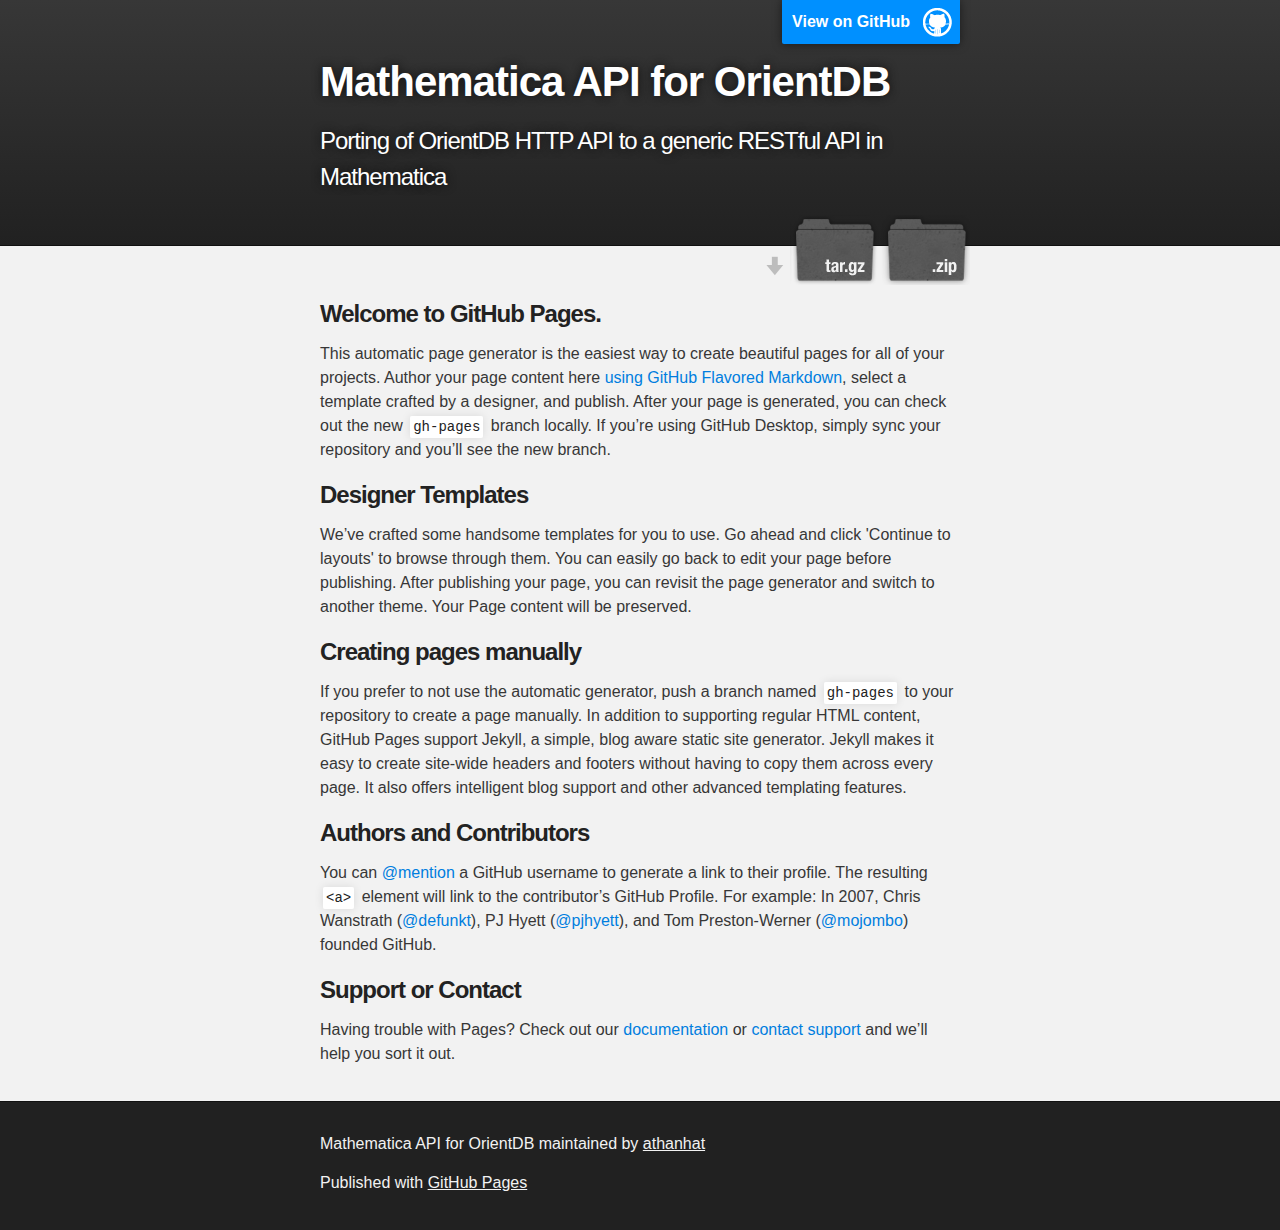
==== index.html @ a69585dc "Create gh-pages branch via GitHub" ====
<!DOCTYPE html>
<html>

  <head>
    <meta charset='utf-8'>
    <meta http-equiv="X-UA-Compatible" content="chrome=1">
    <meta name="description" content="Mathematica API for OrientDB : Porting of OrientDB HTTP API to a generic RESTful API in Mathematica">

    <link rel="stylesheet" type="text/css" media="screen" href="stylesheets/stylesheet.css">

    <title>Mathematica API for OrientDB</title>
  </head>

  <body>

    <!-- HEADER -->
    <div id="header_wrap" class="outer">
        <header class="inner">
          <a id="forkme_banner" href="https://github.com/athanhat/orientdb">View on GitHub</a>

          <h1 id="project_title">Mathematica API for OrientDB</h1>
          <h2 id="project_tagline">Porting of OrientDB HTTP API to a generic RESTful API in Mathematica</h2>

            <section id="downloads">
              <a class="zip_download_link" href="https://github.com/athanhat/orientdb/zipball/master">Download this project as a .zip file</a>
              <a class="tar_download_link" href="https://github.com/athanhat/orientdb/tarball/master">Download this project as a tar.gz file</a>
            </section>
        </header>
    </div>

    <!-- MAIN CONTENT -->
    <div id="main_content_wrap" class="outer">
      <section id="main_content" class="inner">
        <h3>
<a id="welcome-to-github-pages" class="anchor" href="#welcome-to-github-pages" aria-hidden="true"><span class="octicon octicon-link"></span></a>Welcome to GitHub Pages.</h3>

<p>This automatic page generator is the easiest way to create beautiful pages for all of your projects. Author your page content here <a href="https://guides.github.com/features/mastering-markdown/">using GitHub Flavored Markdown</a>, select a template crafted by a designer, and publish. After your page is generated, you can check out the new <code>gh-pages</code> branch locally. If you’re using GitHub Desktop, simply sync your repository and you’ll see the new branch.</p>

<h3>
<a id="designer-templates" class="anchor" href="#designer-templates" aria-hidden="true"><span class="octicon octicon-link"></span></a>Designer Templates</h3>

<p>We’ve crafted some handsome templates for you to use. Go ahead and click 'Continue to layouts' to browse through them. You can easily go back to edit your page before publishing. After publishing your page, you can revisit the page generator and switch to another theme. Your Page content will be preserved.</p>

<h3>
<a id="creating-pages-manually" class="anchor" href="#creating-pages-manually" aria-hidden="true"><span class="octicon octicon-link"></span></a>Creating pages manually</h3>

<p>If you prefer to not use the automatic generator, push a branch named <code>gh-pages</code> to your repository to create a page manually. In addition to supporting regular HTML content, GitHub Pages support Jekyll, a simple, blog aware static site generator. Jekyll makes it easy to create site-wide headers and footers without having to copy them across every page. It also offers intelligent blog support and other advanced templating features.</p>

<h3>
<a id="authors-and-contributors" class="anchor" href="#authors-and-contributors" aria-hidden="true"><span class="octicon octicon-link"></span></a>Authors and Contributors</h3>

<p>You can <a href="https://github.com/blog/821" class="user-mention">@mention</a> a GitHub username to generate a link to their profile. The resulting <code>&lt;a&gt;</code> element will link to the contributor’s GitHub Profile. For example: In 2007, Chris Wanstrath (<a href="https://github.com/defunkt" class="user-mention">@defunkt</a>), PJ Hyett (<a href="https://github.com/pjhyett" class="user-mention">@pjhyett</a>), and Tom Preston-Werner (<a href="https://github.com/mojombo" class="user-mention">@mojombo</a>) founded GitHub.</p>

<h3>
<a id="support-or-contact" class="anchor" href="#support-or-contact" aria-hidden="true"><span class="octicon octicon-link"></span></a>Support or Contact</h3>

<p>Having trouble with Pages? Check out our <a href="https://help.github.com/pages">documentation</a> or <a href="https://github.com/contact">contact support</a> and we’ll help you sort it out.</p>
      </section>
    </div>

    <!-- FOOTER  -->
    <div id="footer_wrap" class="outer">
      <footer class="inner">
        <p class="copyright">Mathematica API for OrientDB maintained by <a href="https://github.com/athanhat">athanhat</a></p>
        <p>Published with <a href="https://pages.github.com">GitHub Pages</a></p>
      </footer>
    </div>

    

  </body>
</html>
---- stylesheets/stylesheet.css ----
/*******************************************************************************
Slate Theme for GitHub Pages
by Jason Costello, @jsncostello
*******************************************************************************/

@import url(github-light.css);

/*******************************************************************************
MeyerWeb Reset
*******************************************************************************/

html, body, div, span, applet, object, iframe,
h1, h2, h3, h4, h5, h6, p, blockquote, pre,
a, abbr, acronym, address, big, cite, code,
del, dfn, em, img, ins, kbd, q, s, samp,
small, strike, strong, sub, sup, tt, var,
b, u, i, center,
dl, dt, dd, ol, ul, li,
fieldset, form, label, legend,
table, caption, tbody, tfoot, thead, tr, th, td,
article, aside, canvas, details, embed,
figure, figcaption, footer, header, hgroup,
menu, nav, output, ruby, section, summary,
time, mark, audio, video {
  margin: 0;
  padding: 0;
  border: 0;
  font: inherit;
  vertical-align: baseline;
}

/* HTML5 display-role reset for older browsers */
article, aside, details, figcaption, figure,
footer, header, hgroup, menu, nav, section {
  display: block;
}

ol, ul {
  list-style: none;
}

table {
  border-collapse: collapse;
  border-spacing: 0;
}

/*******************************************************************************
Theme Styles
*******************************************************************************/

body {
  box-sizing: border-box;
  color:#373737;
  background: #212121;
  font-size: 16px;
  font-family: 'Myriad Pro', Calibri, Helvetica, Arial, sans-serif;
  line-height: 1.5;
  -webkit-font-smoothing: antialiased;
}

h1, h2, h3, h4, h5, h6 {
  margin: 10px 0;
  font-weight: 700;
  color:#222222;
  font-family: 'Lucida Grande', 'Calibri', Helvetica, Arial, sans-serif;
  letter-spacing: -1px;
}

h1 {
  font-size: 36px;
  font-weight: 700;
}

h2 {
  padding-bottom: 10px;
  font-size: 32px;
  background: url('../images/bg_hr.png') repeat-x bottom;
}

h3 {
  font-size: 24px;
}

h4 {
  font-size: 21px;
}

h5 {
  font-size: 18px;
}

h6 {
  font-size: 16px;
}

p {
  margin: 10px 0 15px 0;
}

footer p {
  color: #f2f2f2;
}

a {
  text-decoration: none;
  color: #007edf;
  text-shadow: none;

  transition: color 0.5s ease;
  transition: text-shadow 0.5s ease;
  -webkit-transition: color 0.5s ease;
  -webkit-transition: text-shadow 0.5s ease;
  -moz-transition: color 0.5s ease;
  -moz-transition: text-shadow 0.5s ease;
  -o-transition: color 0.5s ease;
  -o-transition: text-shadow 0.5s ease;
  -ms-transition: color 0.5s ease;
  -ms-transition: text-shadow 0.5s ease;
}

a:hover, a:focus {text-decoration: underline;}

footer a {
  color: #F2F2F2;
  text-decoration: underline;
}

em {
  font-style: italic;
}

strong {
  font-weight: bold;
}

img {
  position: relative;
  margin: 0 auto;
  max-width: 739px;
  padding: 5px;
  margin: 10px 0 10px 0;
  border: 1px solid #ebebeb;

  box-shadow: 0 0 5px #ebebeb;
  -webkit-box-shadow: 0 0 5px #ebebeb;
  -moz-box-shadow: 0 0 5px #ebebeb;
  -o-box-shadow: 0 0 5px #ebebeb;
  -ms-box-shadow: 0 0 5px #ebebeb;
}

p img {
  display: inline;
  margin: 0;
  padding: 0;
  vertical-align: middle;
  text-align: center;
  border: none;
}

pre, code {
  width: 100%;
  color: #222;
  background-color: #fff;

  font-family: Monaco, "Bitstream Vera Sans Mono", "Lucida Console", Terminal, monospace;
  font-size: 14px;

  border-radius: 2px;
  -moz-border-radius: 2px;
  -webkit-border-radius: 2px;
}

pre {
  width: 100%;
  padding: 10px;
  box-shadow: 0 0 10px rgba(0,0,0,.1);
  overflow: auto;
}

code {
  padding: 3px;
  margin: 0 3px;
  box-shadow: 0 0 10px rgba(0,0,0,.1);
}

pre code {
  display: block;
  box-shadow: none;
}

blockquote {
  color: #666;
  margin-bottom: 20px;
  padding: 0 0 0 20px;
  border-left: 3px solid #bbb;
}


ul, ol, dl {
  margin-bottom: 15px
}

ul {
  list-style-position: inside;
  list-style: disc;
  padding-left: 20px;
}

ol {
  list-style-position: inside;
  list-style: decimal;
  padding-left: 20px;
}

dl dt {
  font-weight: bold;
}

dl dd {
  padding-left: 20px;
  font-style: italic;
}

dl p {
  padding-left: 20px;
  font-style: italic;
}

hr {
  height: 1px;
  margin-bottom: 5px;
  border: none;
  background: url('../images/bg_hr.png') repeat-x center;
}

table {
  border: 1px solid #373737;
  margin-bottom: 20px;
  text-align: left;
 }

th {
  font-family: 'Lucida Grande', 'Helvetica Neue', Helvetica, Arial, sans-serif;
  padding: 10px;
  background: #373737;
  color: #fff;
 }

td {
  padding: 10px;
  border: 1px solid #373737;
 }

form {
  background: #f2f2f2;
  padding: 20px;
}

/*******************************************************************************
Full-Width Styles
*******************************************************************************/

.outer {
  width: 100%;
}

.inner {
  position: relative;
  max-width: 640px;
  padding: 20px 10px;
  margin: 0 auto;
}

#forkme_banner {
  display: block;
  position: absolute;
  top:0;
  right: 10px;
  z-index: 10;
  padding: 10px 50px 10px 10px;
  color: #fff;
  background: url('../images/blacktocat.png') #0090ff no-repeat 95% 50%;
  font-weight: 700;
  box-shadow: 0 0 10px rgba(0,0,0,.5);
  border-bottom-left-radius: 2px;
  border-bottom-right-radius: 2px;
}

#header_wrap {
  background: #212121;
  background: -moz-linear-gradient(top, #373737, #212121);
  background: -webkit-linear-gradient(top, #373737, #212121);
  background: -ms-linear-gradient(top, #373737, #212121);
  background: -o-linear-gradient(top, #373737, #212121);
  background: linear-gradient(top, #373737, #212121);
}

#header_wrap .inner {
  padding: 50px 10px 30px 10px;
}

#project_title {
  margin: 0;
  color: #fff;
  font-size: 42px;
  font-weight: 700;
  text-shadow: #111 0px 0px 10px;
}

#project_tagline {
  color: #fff;
  font-size: 24px;
  font-weight: 300;
  background: none;
  text-shadow: #111 0px 0px 10px;
}

#downloads {
  position: absolute;
  width: 210px;
  z-index: 10;
  bottom: -40px;
  right: 0;
  height: 70px;
  background: url('../images/icon_download.png') no-repeat 0% 90%;
}

.zip_download_link {
  display: block;
  float: right;
  width: 90px;
  height:70px;
  text-indent: -5000px;
  overflow: hidden;
  background: url(../images/sprite_download.png) no-repeat bottom left;
}

.tar_download_link {
  display: block;
  float: right;
  width: 90px;
  height:70px;
  text-indent: -5000px;
  overflow: hidden;
  background: url(../images/sprite_download.png) no-repeat bottom right;
  margin-left: 10px;
}

.zip_download_link:hover {
  background: url(../images/sprite_download.png) no-repeat top left;
}

.tar_download_link:hover {
  background: url(../images/sprite_download.png) no-repeat top right;
}

#main_content_wrap {
  background: #f2f2f2;
  border-top: 1px solid #111;
  border-bottom: 1px solid #111;
}

#main_content {
  padding-top: 40px;
}

#footer_wrap {
  background: #212121;
}



/*******************************************************************************
Small Device Styles
*******************************************************************************/

@media screen and (max-width: 480px) {
  body {
    font-size:14px;
  }

  #downloads {
    display: none;
  }

  .inner {
    min-width: 320px;
    max-width: 480px;
  }

  #project_title {
  font-size: 32px;
  }

  h1 {
    font-size: 28px;
  }

  h2 {
    font-size: 24px;
  }

  h3 {
    font-size: 21px;
  }

  h4 {
    font-size: 18px;
  }

  h5 {
    font-size: 14px;
  }

  h6 {
    font-size: 12px;
  }

  code, pre {
    min-width: 320px;
    max-width: 480px;
    font-size: 11px;
  }

}
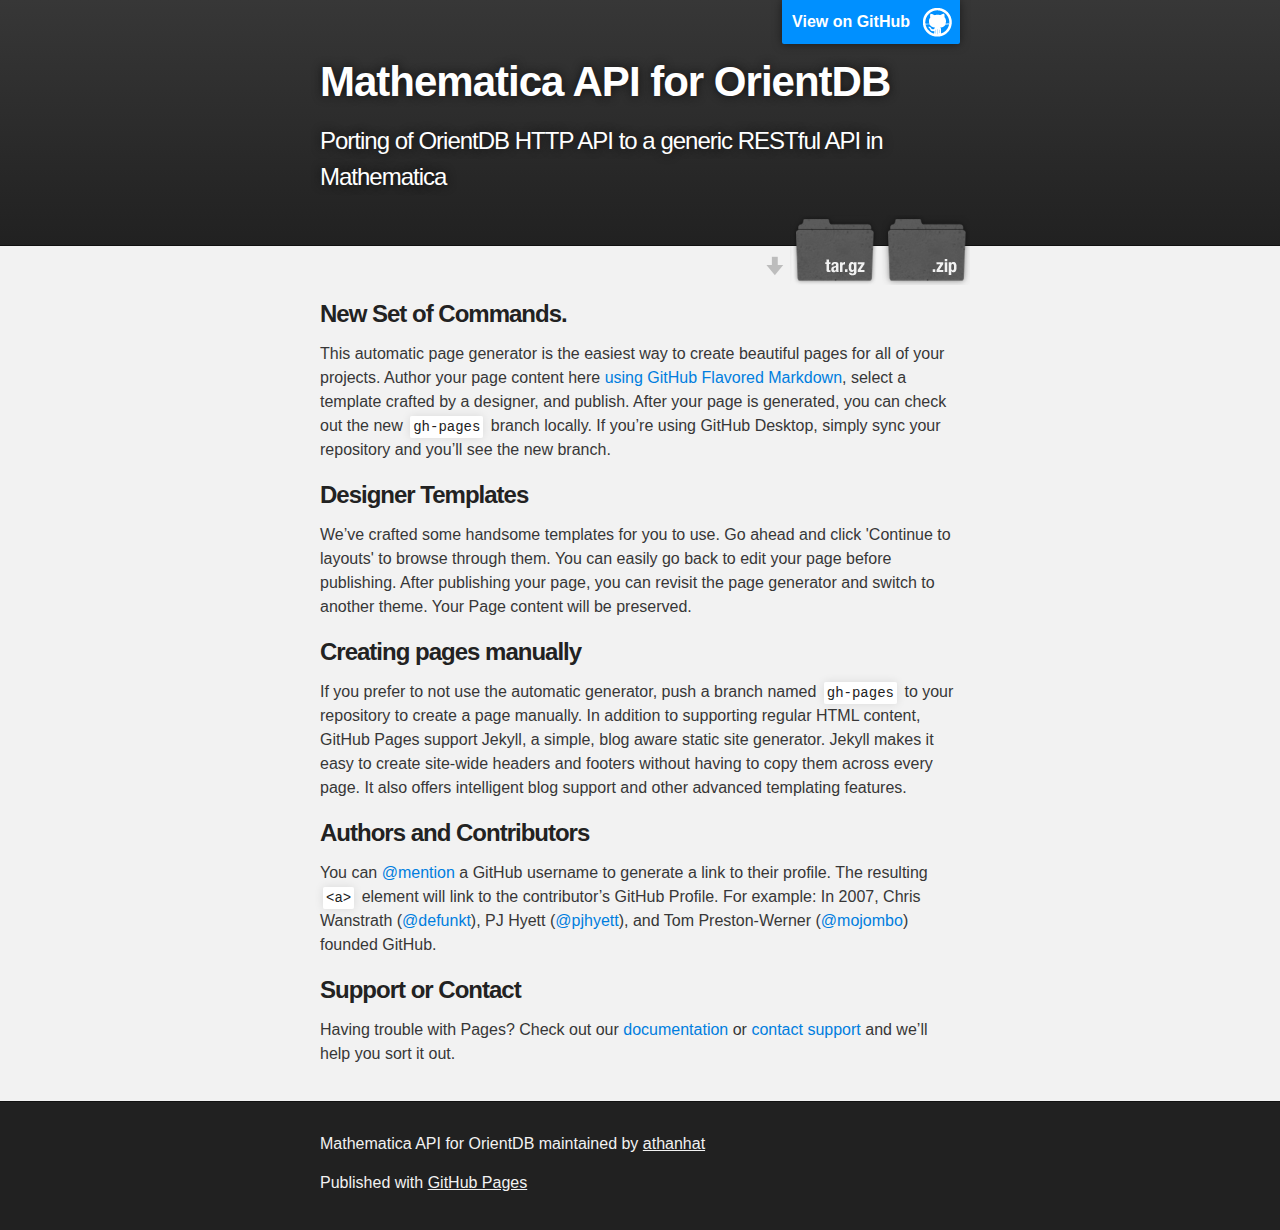
==== commit 99354a75: "changes on index.html" ====
--- a/index.html
+++ b/index.html
@@ -32,7 +32,7 @@
     <div id="main_content_wrap" class="outer">
       <section id="main_content" class="inner">
         <h3>
-<a id="welcome-to-github-pages" class="anchor" href="#welcome-to-github-pages" aria-hidden="true"><span class="octicon octicon-link"></span></a>Welcome to GitHub Pages.</h3>
+<a id="welcome-to-github-pages" class="anchor" href="#welcome-to-github-pages" aria-hidden="true"><span class="octicon octicon-link"></span></a>New Set of Commands.</h3>
 
 <p>This automatic page generator is the easiest way to create beautiful pages for all of your projects. Author your page content here <a href="https://guides.github.com/features/mastering-markdown/">using GitHub Flavored Markdown</a>, select a template crafted by a designer, and publish. After your page is generated, you can check out the new <code>gh-pages</code> branch locally. If you’re using GitHub Desktop, simply sync your repository and you’ll see the new branch.</p>
 
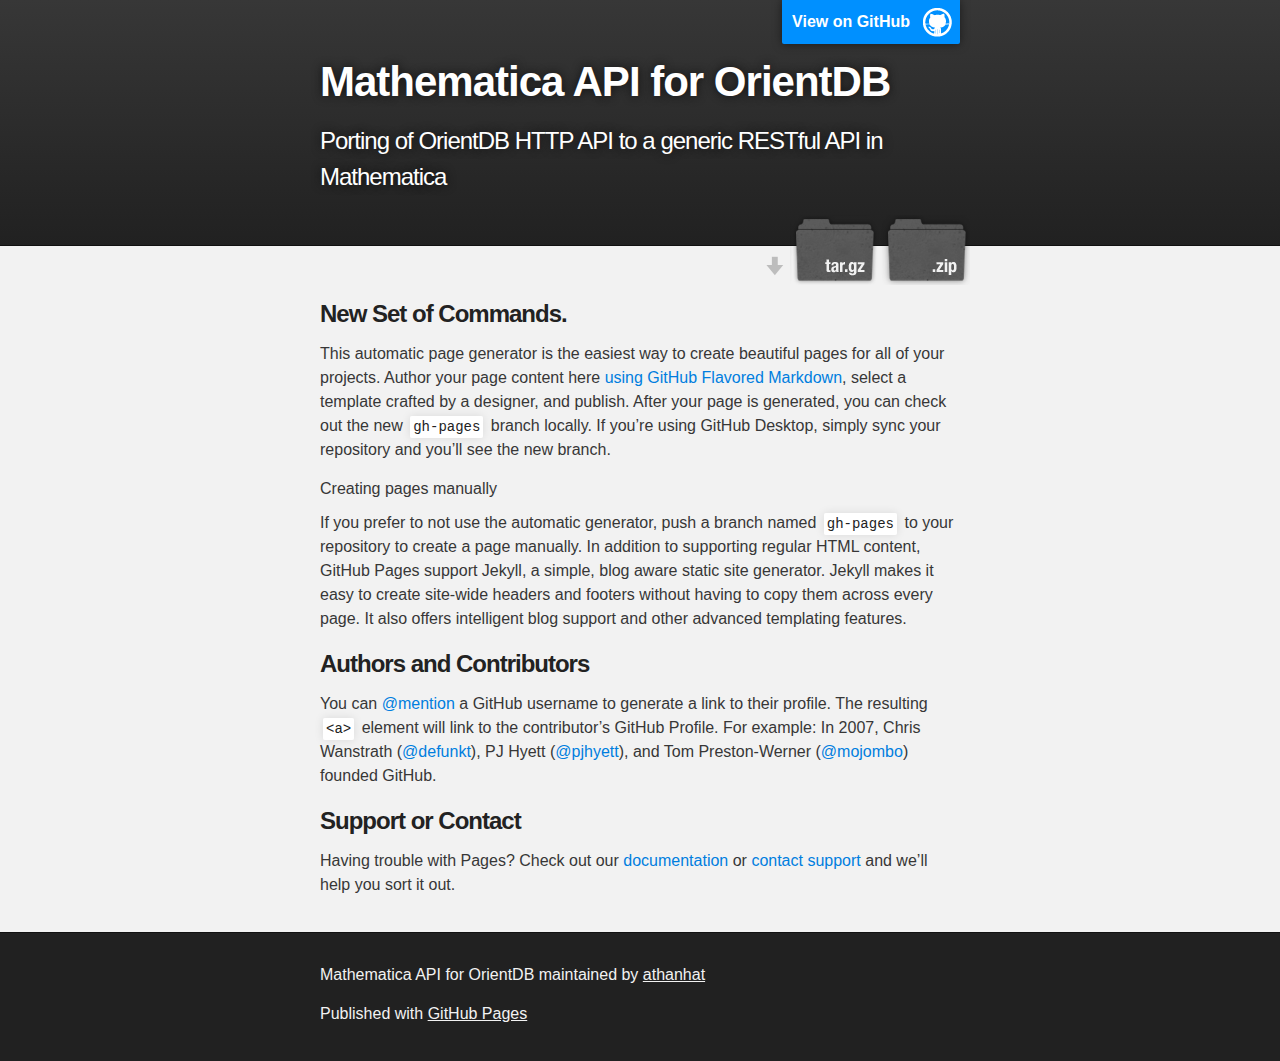
==== commit d6964c21: "index.html modified" ====
--- a/index.html
+++ b/index.html
@@ -36,12 +36,6 @@
 
 <p>This automatic page generator is the easiest way to create beautiful pages for all of your projects. Author your page content here <a href="https://guides.github.com/features/mastering-markdown/">using GitHub Flavored Markdown</a>, select a template crafted by a designer, and publish. After your page is generated, you can check out the new <code>gh-pages</code> branch locally. If you’re using GitHub Desktop, simply sync your repository and you’ll see the new branch.</p>
 
-<h3>
-<a id="designer-templates" class="anchor" href="#designer-templates" aria-hidden="true"><span class="octicon octicon-link"></span></a>Designer Templates</h3>
-
-<p>We’ve crafted some handsome templates for you to use. Go ahead and click 'Continue to layouts' to browse through them. You can easily go back to edit your page before publishing. After publishing your page, you can revisit the page generator and switch to another theme. Your Page content will be preserved.</p>
-
-<h3>
 <a id="creating-pages-manually" class="anchor" href="#creating-pages-manually" aria-hidden="true"><span class="octicon octicon-link"></span></a>Creating pages manually</h3>
 
 <p>If you prefer to not use the automatic generator, push a branch named <code>gh-pages</code> to your repository to create a page manually. In addition to supporting regular HTML content, GitHub Pages support Jekyll, a simple, blog aware static site generator. Jekyll makes it easy to create site-wide headers and footers without having to copy them across every page. It also offers intelligent blog support and other advanced templating features.</p>
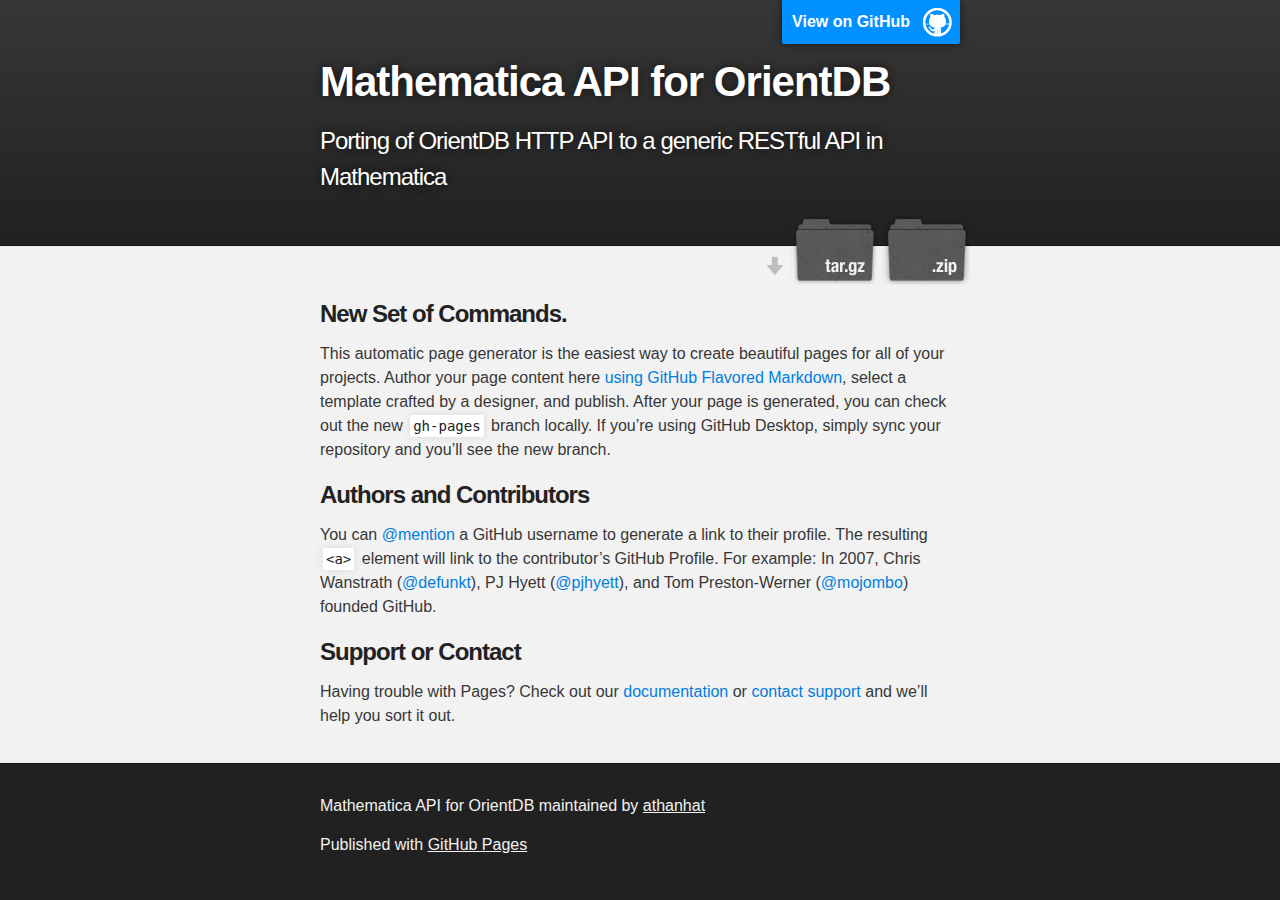
==== commit 1938ef55: "changes on index.html" ====
--- a/index.html
+++ b/index.html
@@ -36,10 +36,6 @@
 
 <p>This automatic page generator is the easiest way to create beautiful pages for all of your projects. Author your page content here <a href="https://guides.github.com/features/mastering-markdown/">using GitHub Flavored Markdown</a>, select a template crafted by a designer, and publish. After your page is generated, you can check out the new <code>gh-pages</code> branch locally. If you’re using GitHub Desktop, simply sync your repository and you’ll see the new branch.</p>
 
-<a id="creating-pages-manually" class="anchor" href="#creating-pages-manually" aria-hidden="true"><span class="octicon octicon-link"></span></a>Creating pages manually</h3>
-
-<p>If you prefer to not use the automatic generator, push a branch named <code>gh-pages</code> to your repository to create a page manually. In addition to supporting regular HTML content, GitHub Pages support Jekyll, a simple, blog aware static site generator. Jekyll makes it easy to create site-wide headers and footers without having to copy them across every page. It also offers intelligent blog support and other advanced templating features.</p>
-
 <h3>
 <a id="authors-and-contributors" class="anchor" href="#authors-and-contributors" aria-hidden="true"><span class="octicon octicon-link"></span></a>Authors and Contributors</h3>
 
